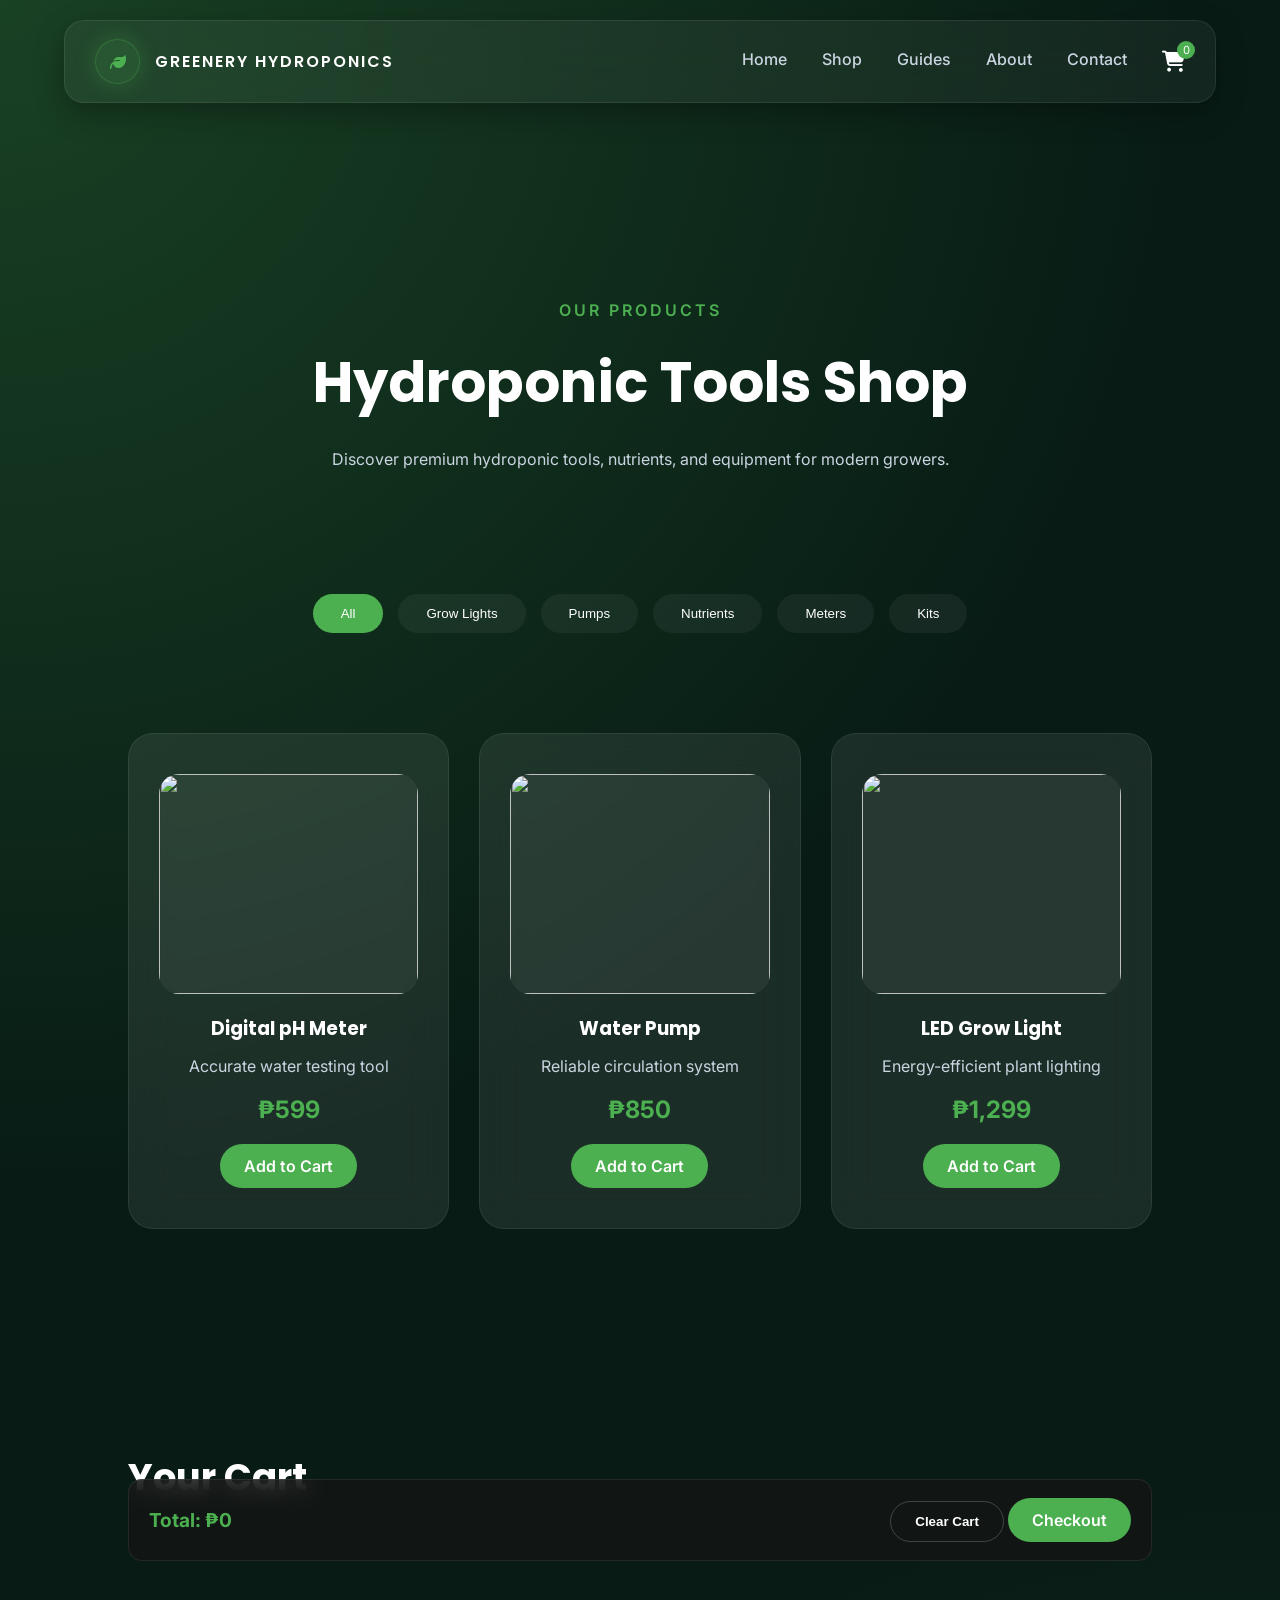
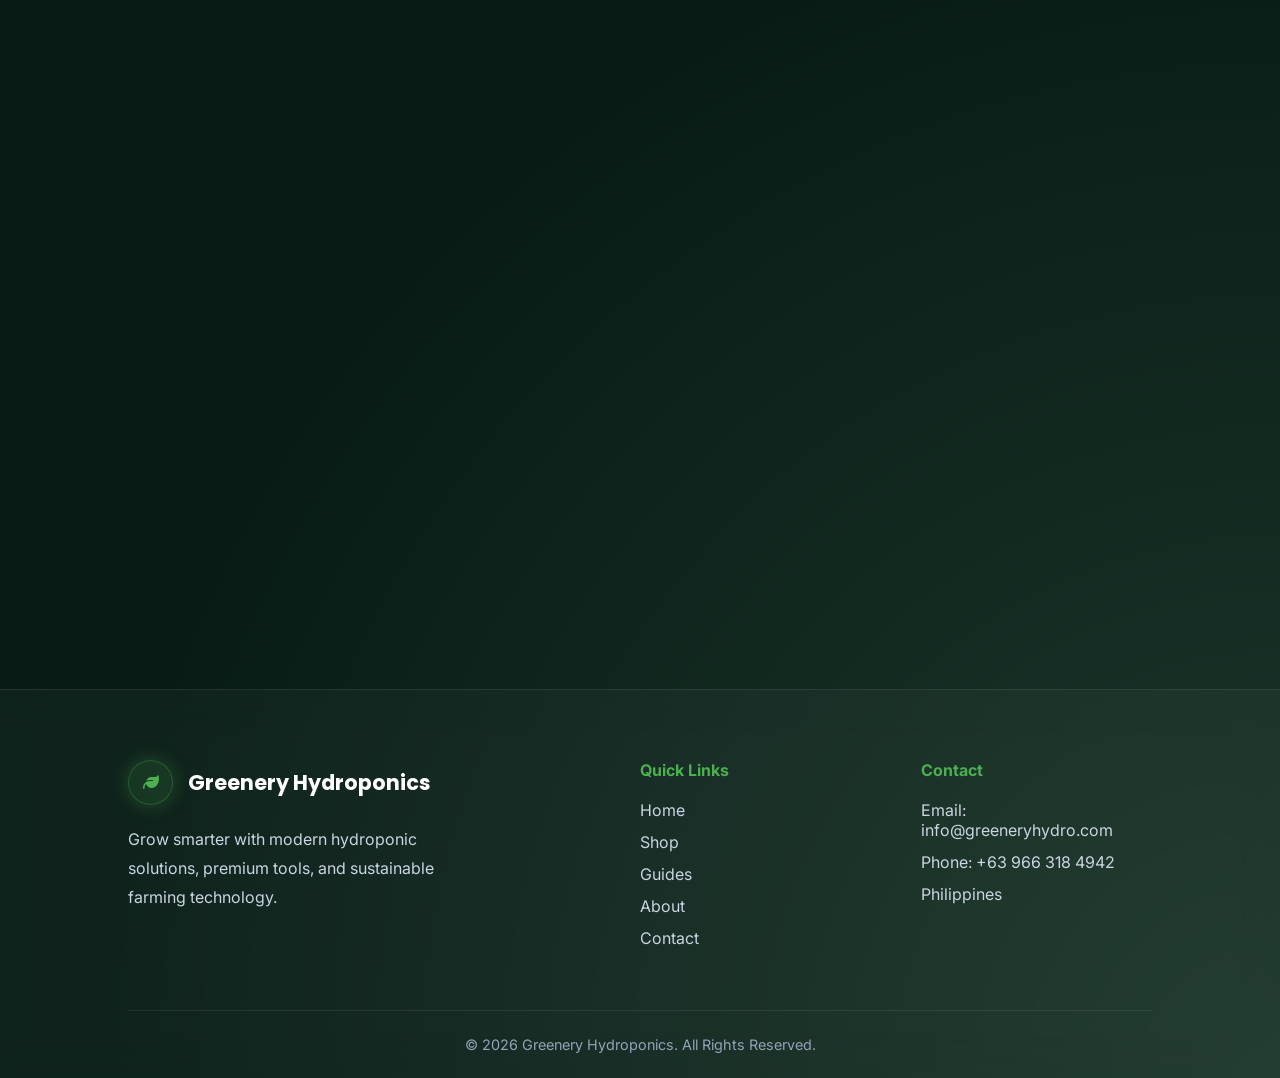
==== shop.html @ 19dedc5d "Add files via upload" ====
<!DOCTYPE html>
<html lang="en">
<head>
    <meta charset="UTF-8">
    <meta name="viewport" content="width=device-width, initial-scale=1.0">

    <title>Shop | Greenery Hydroponics</title>

    <!-- CSS FILES -->
    <link rel="stylesheet" href="css/variables.css">
    <link rel="stylesheet" href="css/reset.css">
    <link rel="stylesheet" href="css/style.css">
    <link rel="stylesheet" href="css/shop.css">
    <link rel="stylesheet" href="css/cart.css">


    <link rel="preconnect" href="https://fonts.googleapis.com">
    <link rel="preconnect" href="https://fonts.gstatic.com" crossorigin>
    <link href="https://fonts.googleapis.com/css2?family=Inter:wght@300;400;500;600&family=Poppins:wght@500;600;700&display=swap" rel="stylesheet">


    <!-- ICONS -->
    <link rel="stylesheet"href="https://cdnjs.cloudflare.com/ajax/libs/font-awesome/6.6.0/css/all.min.css">
</head>

<body>

    <!-- NAVBAR-->
    <header class="navbar">

        <div class="nav-logo">
          <span class="logo-icon">
            <i class="fa-solid fa-leaf"></i>
        </span>

        <span class="brand">
            GREENERY HYDROPONICS
        </span>
    </div>

    <nav>
      <ul class="nav-links">
        <li><a href="index.html">Home</a></li>
        <li><a href="shop.html">Shop</a></li>
        <li><a href="#">Guides</a></li>
        <li><a href="#">About</a></li>
        <li><a href="#">Contact</a></li>
        <div class="cart-icon">
            <i class="fa-solid fa-cart-shopping"></i>
            <span id="cart-count">0</span>
        </div>
    </ul>
</nav>

</header>

<!-- SHOP HERO -->
<section class="shop-hero">

    <div class="container">

        <span class="shop-tag">OUR PRODUCTS</span>

        <h1>Hydroponic Tools Shop</h1>

        <p>
            Discover premium hydroponic tools, nutrients,
            and equipment for modern growers.
        </p>

    </div>

</section>

<!-- FILTER -->
<section class="shop-filter">

    <button class="active">All</button>
    <button>Grow Lights</button>
    <button>Pumps</button>
    <button>Nutrients</button>
    <button>Meters</button>
    <button>Kits</button>

</section>

<!-- PRODUCTS -->
<section class="shop-products">

    <div class="product-grid">

        <!-- PRODUCT 1 -->
        <div class="product-card">
            <div class="product-image">
                <img src="C:\Users\My PC\Desktop\Hydroponics\image\ph_mter.jpg">
            </div>
            <h3>Digital pH Meter</h3>
            <p>Accurate water testing tool</p>
            <div class="price">₱599</div>
            <a href="#" class="btn btn-primary add-to-cart"
            data-name="Digital pH Meter"
            data-price="599">
            Add to Cart
        </a>
    </div>

    <!-- PRODUCT 2 -->
    <div class="product-card">
        <div class="product-image">
            <img src="C:\Users\My PC\Desktop\Hydroponics\image\pump.jpg">
        </div>
        <h3>Water Pump</h3>
        <p>Reliable circulation system</p>
        <div class="price">₱850</div>
        <a href="#" class="btn btn-primary add-to-cart"
        data-name="Water Pump"
        data-price="850">
        Add to Cart
    </a>
</div>

<!-- PRODUCT 3 -->
<div class="product-card">
    <div class="product-image">
        <img src="C:\Users\My PC\Desktop\Hydroponics\image\led.jpg">
    </div>
    <h3>LED Grow Light</h3>
    <p>Energy-efficient plant lighting</p>
    <div class="price">₱1,299</div>
    <a href="#" class="btn btn-primary add-to-cart"
    data-name="Led grow light"
    data-price="1299">
    Add to Cart
</a>

</div>
<!---- 3 items sa baba ---->
</div>

</section>

<section class="cart-section">

    <h2>Your Cart</h2>

    <div id="cart-items"></div>

    <div class="cart-summary">

    <h3>Total: ₱<span id="cart-total">0</span></h3>

    <div class="cart-actions">

        <button onclick="clearCart()" class="btn btn-outline">
            Clear Cart
        </button>

        <a href="checkout.html" class="btn btn-primary">
            Checkout
        </a>

    </div>

</div>
</section>

<script src="js/cart.js"></script>
<script>
 document.querySelectorAll(".add-to-cart").forEach(btn => {
    btn.addEventListener("click", function(e){
        e.preventDefault();

        let name = this.dataset.name;
        let price = this.dataset.price;

        // use central cart system
        addToCart(name, price);

        // popup AFTER update
        alert("Added to Cart!");
    });
});
</script>



</body>
<footer class="footer">

  <div class="footer-container">

    <div class="footer-brand">
      <div class="footer-logo">
        <span class="logo-icon">
          <i class="fa-solid fa-leaf"></i>
      </span>

      <h3>Greenery Hydroponics</h3>
  </div>

  <p>
    Grow smarter with modern hydroponic solutions,
    premium tools, and sustainable farming technology.
</p>
</div>

<div class="footer-links">
  <h4>Quick Links</h4>

  <a href="#">Home</a>
  <a href="#">Shop</a>
  <a href="#">Guides</a>
  <a href="#">About</a>
  <a href="#">Contact</a>
</div>

<div class="footer-contact">
  <h4>Contact</h4>

  <p>Email: info@greeneryhydro.com</p>
  <p>Phone: +63 966 318 4942</p>
  <p>Philippines</p>
</div>

</div>

<div class="footer-bottom">
    © 2026 Greenery Hydroponics. All Rights Reserved.
</div>

</footer>
</html>
---- css/style.css ----
/* RESET */
    *{
      margin:0;
      padding:0;
      box-sizing:border-box;
    }

    :root{
      --primary:#4CAF50;
      --accent:#95D5B2;
      --dark:#081C15;
      --card:rgba(255,255,255,0.08);
      --text:#ffffff;
      --text-light:#cbd5e1;
    }

/* BODY */
body{
  font-family:'Inter', sans-serif;
  background:
  radial-gradient(circle at top left,
    rgba(76,175,80,0.25),
    transparent 40%),

  radial-gradient(circle at bottom right,
    rgba(149,213,178,0.15),
    transparent 40%),

  #081C15;

  color:var(--text);
  overflow-x:hidden;

}

/* HERO */
.hero{
  min-height:100vh;
  display:flex;
  align-items:center;
  justify-content:center;
  text-align:center;
  padding:40px 20px;
  position:relative;
}

/* NAVBAR */

.navbar{
  position:fixed;
  top:20px;
  left:50%;
  transform:translateX(-50%);

  width:90%;
  max-width:1200px;

  display:flex;
  justify-content:space-between;
  align-items:center;

  padding:18px 30px;

  background:rgba(255,255,255,0.05);

  backdrop-filter:blur(20px);

  border:1px solid rgba(255,255,255,0.08);

  border-radius:20px;

  z-index:999;

  box-shadow:
  0 10px 30px rgba(0,0,0,0.3);
}

.nav-logo{
  display:flex;
  align-items:center;
  gap:15px;
}

.logo-icon{
  width:42px;
  height:42px;

  border-radius:50%;

  display:flex;
  align-items:center;
  justify-content:center;

  background:rgba(76,175,80,0.15);

  color:var(--primary);

  border:1px solid rgba(76,175,80,0.3);

  box-shadow:0 0 20px rgba(76,175,80,0.3);
}

.brand{
  font-family:'Poppins', sans-serif;
  font-weight:600;
  letter-spacing:2px;
  color:white;
}

.nav-links{
  display:flex;
  gap:35px;
  list-style:none;
}

.nav-links a{
  color:#cbd5e1;
  text-decoration:none;
  transition:0.3s;
  font-weight:500;
}

.nav-links a:hover{
  color:var(--primary);
}

@media(max-width:768px){

  .navbar{
    flex-direction:column;
    gap:20px;
    padding:20px;
  }

  .nav-links{
    gap:20px;
    flex-wrap:wrap;
    justify-content:center;
  }

  .brand{
    font-size:0.9rem;
  }

}
/* GLOW EFFECTS */
.hero::before{
  content:"";
  position:absolute;
  width:400px;
  height:400px;
  background:rgba(76,175,80,0.18);
  filter:blur(120px);
  top:-100px;
  left:-100px;
  z-index:0;
}

.hero::after{
  content:"";
  position:absolute;
  width:350px;
  height:350px;
  background:rgba(149,213,178,0.12);
  filter:blur(100px);
  bottom:-100px;
  right:-100px;
  z-index:0;
}

.logo{
  display:flex;
  align-items:center;
  justify-content:center;
  gap:15px;
  font-family:'Poppins', sans-serif;
  letter-spacing:4px;
  color:var(--accent);
}

.logo-icon{
  width:45px;
  height:45px;
  border-radius:50%;
  background:rgba(76,175,80,0.15);
  border:1px solid rgba(76,175,80,0.3);

  display:flex;
  align-items:center;
  justify-content:center;

  color:var(--primary);

  box-shadow:0 0 20px rgba(76,175,80,0.3);
}

/* CONTENT CARD */
.hero-content{
  position:relative;
  z-index:1;
  max-width:850px;
  padding:60px;
  border-radius:30px;

  background:rgba(255,255,255,0.05);

  backdrop-filter:blur(20px);

  border:1px solid rgba(255,255,255,0.1);

  box-shadow:
  0 20px 50px rgba(0,0,0,0.4);
}

/* LOGO */
.logo{
  font-family:'Poppins', sans-serif;
  font-size:1rem;
  letter-spacing:5px;
  color:var(--accent);
  margin-bottom:20px;
  text-transform:uppercase;
}

/* HEADING */
.hero h1{
  font-family:'Poppins', sans-serif;
  font-size:4rem;
  line-height:1.2;
  margin-bottom:25px;
}

.hero h1 span{
  color:var(--primary);
}

/* DESCRIPTION */
.hero p{
  font-size:1.1rem;
  line-height:1.8;
  color:var(--text-light);
  margin-bottom:40px;
}

/* SECTION TITLE */

.section-title{
  text-align:center;
  margin-bottom:60px;
}

.section-title span{
  color:var(--primary);
  letter-spacing:3px;
  font-size:.9rem;
  font-weight:600;
}

.section-title h2{
  font-family:'Poppins', sans-serif;
  font-size:2.7rem;
  margin:15px 0;
}

.section-title p{
  color:#cbd5e1;
  max-width:600px;
  margin:auto;
}

/* CATEGORIES */

.categories{
  padding:100px 10%;
}

.category-grid{
  display:grid;
  grid-template-columns:repeat(3,1fr);
  gap:30px;
}

.category-card{
  padding:40px 30px;

  background:rgba(255,255,255,0.05);

  border:1px solid rgba(255,255,255,0.08);

  border-radius:25px;

  backdrop-filter:blur(20px);

  transition:.3s;
}

.category-card:hover{
  transform:translateY(-10px);

  border-color:rgba(76,175,80,.4);

  box-shadow:
  0 20px 40px rgba(0,0,0,.3),
  0 0 30px rgba(76,175,80,.15);
}

.category-card i{
  font-size:2.5rem;
  color:var(--primary);
  margin-bottom:25px;
}

.category-card h3{
  font-family:'Poppins', sans-serif;
  margin-bottom:15px;
}

.category-card p{
  color:#cbd5e1;
  line-height:1.7;
}

/* BUTTONS */
.hero-buttons{
  display:flex;
  justify-content:center;
  gap:20px;
  flex-wrap:wrap;
}

.btn{
  padding:16px 38px;
  border-radius:50px;
  text-decoration:none;
  font-weight:600;
  transition:0.3s;
}

/* PRODUCTS */

.products{
  padding:100px 10%;
}

.product-grid{
  display:grid;
  grid-template-columns:repeat(3,1fr);
  gap:30px;
}

.product-card{
  background:rgba(255,255,255,0.05);

  border:1px solid rgba(255,255,255,0.08);

  border-radius:30px;

  padding:40px 30px;

  text-align:center;

  backdrop-filter:blur(20px);

  transition:.3s;
}

.product-card:hover{
  transform:translateY(-10px);

  box-shadow:
  0 20px 40px rgba(0,0,0,.3),
  0 0 30px rgba(76,175,80,.2);

  border-color:rgba(76,175,80,.4);
}

.product-icon{
  width:80px;
  height:80px;

  margin:auto;

  display:flex;
  align-items:center;
  justify-content:center;

  border-radius:50%;

  background:rgba(76,175,80,.1);

  color:var(--primary);

  font-size:2rem;

  margin-bottom:25px;
}

.product-card h3{
  font-family:'Poppins', sans-serif;
  margin-bottom:15px;
}

.product-card p{
  color:#cbd5e1;
  line-height:1.7;
  margin-bottom:25px;
}

.price{
  color:var(--primary);

  font-size:1.8rem;

  font-weight:700;

  margin-bottom:25px;
}

.product-btn{
  display:inline-block;

  padding:12px 30px;

  border-radius:50px;

  background:var(--primary);

  color:#fff;

  text-decoration:none;

  transition:.3s;
}

.product-btn:hover{
  transform:translateY(-3px);

  box-shadow:0 0 20px rgba(76,175,80,.4);
}
/* WHY US */

.why-us{
  padding:100px 10%;
}

.why-grid{
  display:grid;
  grid-template-columns:repeat(4,1fr);
  gap:25px;
}

.why-card{
  text-align:center;

  padding:40px 30px;

  border-radius:25px;

  background:rgba(255,255,255,0.05);

  border:1px solid rgba(255,255,255,0.08);

  backdrop-filter:blur(20px);

  transition:0.3s;
}

.why-card:hover{
  transform:translateY(-10px);

  border-color:rgba(76,175,80,0.4);

  box-shadow:
  0 20px 40px rgba(0,0,0,0.3),
  0 0 25px rgba(76,175,80,0.15);
}

.why-card i{
  font-size:2.8rem;

  color:var(--primary);

  margin-bottom:25px;
}

.why-card h3{
  font-family:'Poppins', sans-serif;

  margin-bottom:15px;
}

.why-card p{
  color:#cbd5e1;

  line-height:1.7;
}

/* STATS */

.stats{
  padding:100px 10%;
}

.stats-container{
  display:grid;
  grid-template-columns:repeat(4,1fr);
  gap:30px;
}

.stat-box{
  text-align:center;

  padding:45px 25px;

  border-radius:30px;

  background:linear-gradient(
    145deg,
    rgba(255,255,255,0.06),
    rgba(255,255,255,0.03)
  );

  border:1px solid rgba(255,255,255,0.08);

  backdrop-filter:blur(20px);

  transition:0.3s;
}

.stat-box:hover{
  transform:translateY(-10px);

  box-shadow:
  0 20px 40px rgba(0,0,0,0.3),
  0 0 30px rgba(76,175,80,0.2);

  border-color:rgba(76,175,80,0.4);
}

.stat-box h2{
  font-family:'Poppins', sans-serif;

  font-size:3rem;

  color:var(--primary);

  margin-bottom:15px;
}

.stat-box p{
  color:#cbd5e1;

  font-size:1rem;

  letter-spacing:1px;
}
/* PRIMARY */
.primary{
  background:var(--primary);
  color:white;
  box-shadow:0 0 30px rgba(76,175,80,0.4);
}

.primary:hover{
  transform:translateY(-4px);
  box-shadow:0 0 40px rgba(76,175,80,0.7);
}

/* SECONDARY */
.secondary{
  border:1px solid rgba(255,255,255,0.2);
  color:white;
  background:rgba(255,255,255,0.05);
}

.secondary:hover{
  background:rgba(255,255,255,0.1);
  transform:translateY(-4px);
}

/* FOOTER */

.footer{
  margin-top:100px;
  padding:70px 10% 25px;

  background:rgba(255,255,255,0.03);

  border-top:1px solid rgba(255,255,255,0.08);

  backdrop-filter:blur(20px);
}

.footer-container{
  display:grid;
  grid-template-columns:2fr 1fr 1fr;
  gap:50px;
}

.footer-logo{
  display:flex;
  align-items:center;
  gap:15px;
  margin-bottom:20px;
}

.footer-logo h3{
  font-family:'Poppins', sans-serif;
  font-size:1.3rem;
}

.footer-brand p{
  color:#cbd5e1;
  line-height:1.8;
  max-width:350px;
}

.footer h4{
  margin-bottom:20px;
  color:var(--primary);
}

.footer-links{
  display:flex;
  flex-direction:column;
}

.footer-links a{
  text-decoration:none;
  color:#cbd5e1;
  margin-bottom:12px;
  transition:0.3s;
}

.footer-links a:hover{
  color:var(--primary);
  padding-left:8px;
}

.footer-contact p{
  color:#cbd5e1;
  margin-bottom:12px;
}

.footer-bottom{
  margin-top:50px;
  padding-top:25px;

  border-top:1px solid rgba(255,255,255,0.08);

  text-align:center;

  color:#94a3b8;
  font-size:0.9rem;
}
/* MOBILE */
@media(max-width:768px){

  .hero-content{
    padding:40px 25px;
  }

  .hero h1{
    font-size:2.5rem;
  }

  .hero p{
    font-size:1rem;
  }
  .category-grid{
    grid-template-columns:1fr;
  }
}

.showcase{
    padding:100px 10%;
}

.showcase-container{
    display:grid;
    grid-template-columns:1fr 1fr;
    gap:40px;
    align-items:center;

    background:rgba(255,255,255,0.03);
    border:1px solid rgba(255,255,255,0.08);
    border-radius:20px;

    padding:40px;
    backdrop-filter:blur(15px);
}

.showcase-image img{
    width:100%;
    border-radius:15px;
    object-fit:cover;
}

.showcase-text span{
    color:var(--primary);
    font-weight:600;
    letter-spacing:2px;
    font-size:0.8rem;
}

.showcase-text h2{
    font-family:'Poppins', sans-serif;
    font-size:2rem;
    margin:10px 0;
}

.showcase-text p{
    color:var(--text-light);
    margin-bottom:20px;
}

/* MOBILE */
@media(max-width:768px){
    .showcase-container{
        grid-template-columns:1fr;
        text-align:center;
    }
}
---- css/shop.css ----
/* SHOP HERO */

.shop-hero{
    padding:180px 10% 80px;
    text-align:center;
}

.shop-tag{
    color:var(--primary);
    letter-spacing:3px;
    font-weight:600;
}

.shop-hero h1{
    font-size:3.5rem;
    margin:20px 0;
    font-family:'Poppins', sans-serif;
}

.shop-hero p{
    max-width:700px;
    margin:auto;
    color:var(--text-light);
    line-height:1.8;
}

/* FILTER */

.shop-filter{
    display:flex;
    justify-content:center;
    flex-wrap:wrap;
    gap:15px;
    padding:40px 10%;
}

.shop-filter button{
    padding:12px 28px;
    border:none;
    border-radius:50px;
    background:rgba(255,255,255,0.05);
    color:white;
    cursor:pointer;
    transition:.3s;
}

.shop-filter button.active,
.shop-filter button:hover{
    background:var(--primary);
}

/* PRODUCTS */

.shop-products{
    padding:60px 10%;
}

.product-grid{
    display:grid;
    grid-template-columns:repeat(3,1fr);
    gap:30px;
}

.product-card{
    background:var(--card);
    padding:40px 30px;
    border-radius:25px;
    text-align:center;
    border:1px solid rgba(255,255,255,0.08);
    transition:.3s;
}

.product-card:hover{
    transform:translateY(-10px);
    border-color:rgba(76,175,80,0.4);
}

.product-card i{
    font-size:2.5rem;
    color:var(--primary);
    margin-bottom:20px;
}

.product-card h3{
    font-family:'Poppins', sans-serif;
    margin-bottom:10px;
}

.product-card p{
    color:var(--text-light);
    margin-bottom:15px;
}

.price{
    font-size:1.5rem;
    color:var(--primary);
    margin-bottom:20px;
}

/* BUTTON REUSE */
.btn{
    display:inline-block;
    padding:12px 28px;
    border-radius:50px;
    text-decoration:none;
    transition:.3s;
}

.btn-primary{
    background:var(--primary);
    color:white;
}

.btn-primary:hover{
    transform:translateY(-3px);
}
/* PRODUCT IMAGE */

.product-image{
    width:100%;
    height:220px;
    border-radius:20px;
    overflow:hidden;
    margin-bottom:20px;
    background:rgba(255,255,255,0.05);
}

.product-image img{
    width:100%;
    height:100%;
    object-fit:cover;
    transition:.4s;
}

.product-card:hover .product-image img{
    transform:scale(1.08);
}

.cart-icon{
    position:relative;
    color:white;
    font-size:1.3rem;
    cursor:pointer;
}

.cart-icon span{
    position:absolute;
    top:-8px;
    right:-10px;

    background:var(--primary);
    color:white;

    width:18px;
    height:18px;

    display:flex;
    align-items:center;
    justify-content:center;

    border-radius:50%;
    font-size:0.7rem;
}

#cart-count{
    transition:0.2s;
}

body{
    padding-top:120px;
}
---- css/cart.css ----
/* CART PAGE CLEAN VERSION */

.cart-section{
    padding:160px 10%;
    min-height:100vh;
}

/* TITLE */
.cart-section h2{
    font-family:'Poppins', sans-serif;
    font-size:2.3rem;
    margin-bottom:8px;
}

.cart-section p{
    color:var(--text-light);
    margin-bottom:30px;
}

/* ITEMS */
#cart-items{
    display:flex;
    flex-direction:column;
    gap:12px;
}

/* ITEM CARD */
.cart-item{
    display:flex;
    align-items:center;
    justify-content:space-between;

    padding:16px 18px;

    background:rgba(255,255,255,0.05);
    border:1px solid rgba(255,255,255,0.08);
    border-radius:12px;

    transition:0.25s;
}

.cart-item:hover{
    transform:translateY(-2px);
    border-color:rgba(76,175,80,0.4);
}

/* TEXT */
.cart-item div{
    display:flex;
    flex-direction:column;
    gap:3px;
}

.cart-item h4{
    font-size:0.95rem;
    margin:0;
}

.cart-item p{
    color:var(--primary);
    font-weight:600;
    margin:0;
}

/* DELETE */
.cart-item button{
    background:transparent;
    border:none;
    color:#ff4d4d;
    cursor:pointer;
    font-size:1.1rem;
}

/* SUMMARY */
.cart-summary{
    position:sticky;
    bottom:20px;

    margin-top:30px;
    padding:18px 20px;

    background:rgba(20,20,20,0.8);
    backdrop-filter:blur(10px);

    border:1px solid rgba(255,255,255,0.08);
    border-radius:14px;

    display:flex;
    align-items:center;
    justify-content:space-between;
}

.cart-summary h3{
    margin:0;
    font-size:1.2rem;
    color:var(--primary);
}

.empty-cart{
    text-align:center;
    padding:50px;
    opacity:0.6;
}

/* BUTTONS */
.btn{
    padding:12px 24px;
    border-radius:30px;
    text-decoration:none;
    font-weight:600;
}

.btn-primary{
    background:var(--primary);
    color:white;
}

.btn-outline{
    border:1px solid rgba(255,255,255,0.2);
    color:white;
    background:transparent;
    margin-left:8px;
}

/* MOBILE */
@media(max-width:768px){
    .cart-section{
        padding:120px 6%;
    }

    .cart-item{
        flex-direction:column;
        align-items:flex-start;
        gap:8px;
    }
}
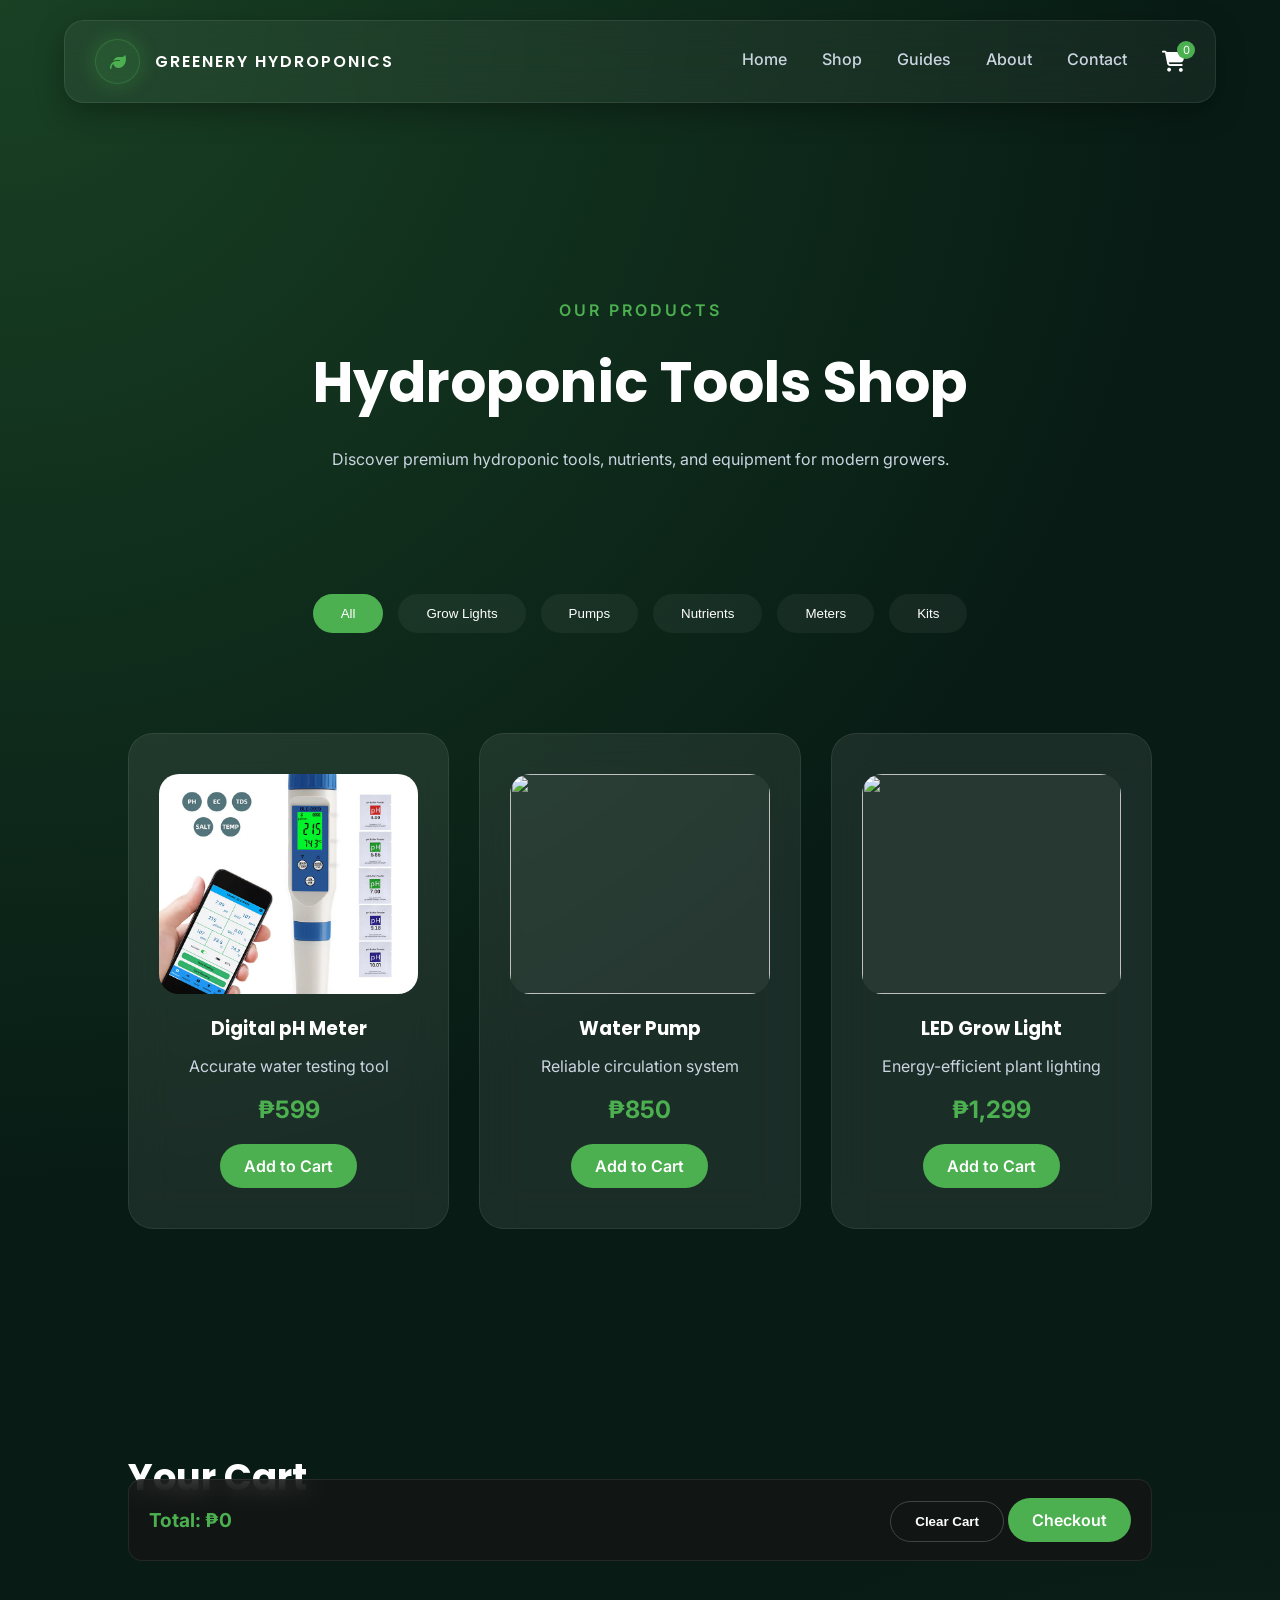
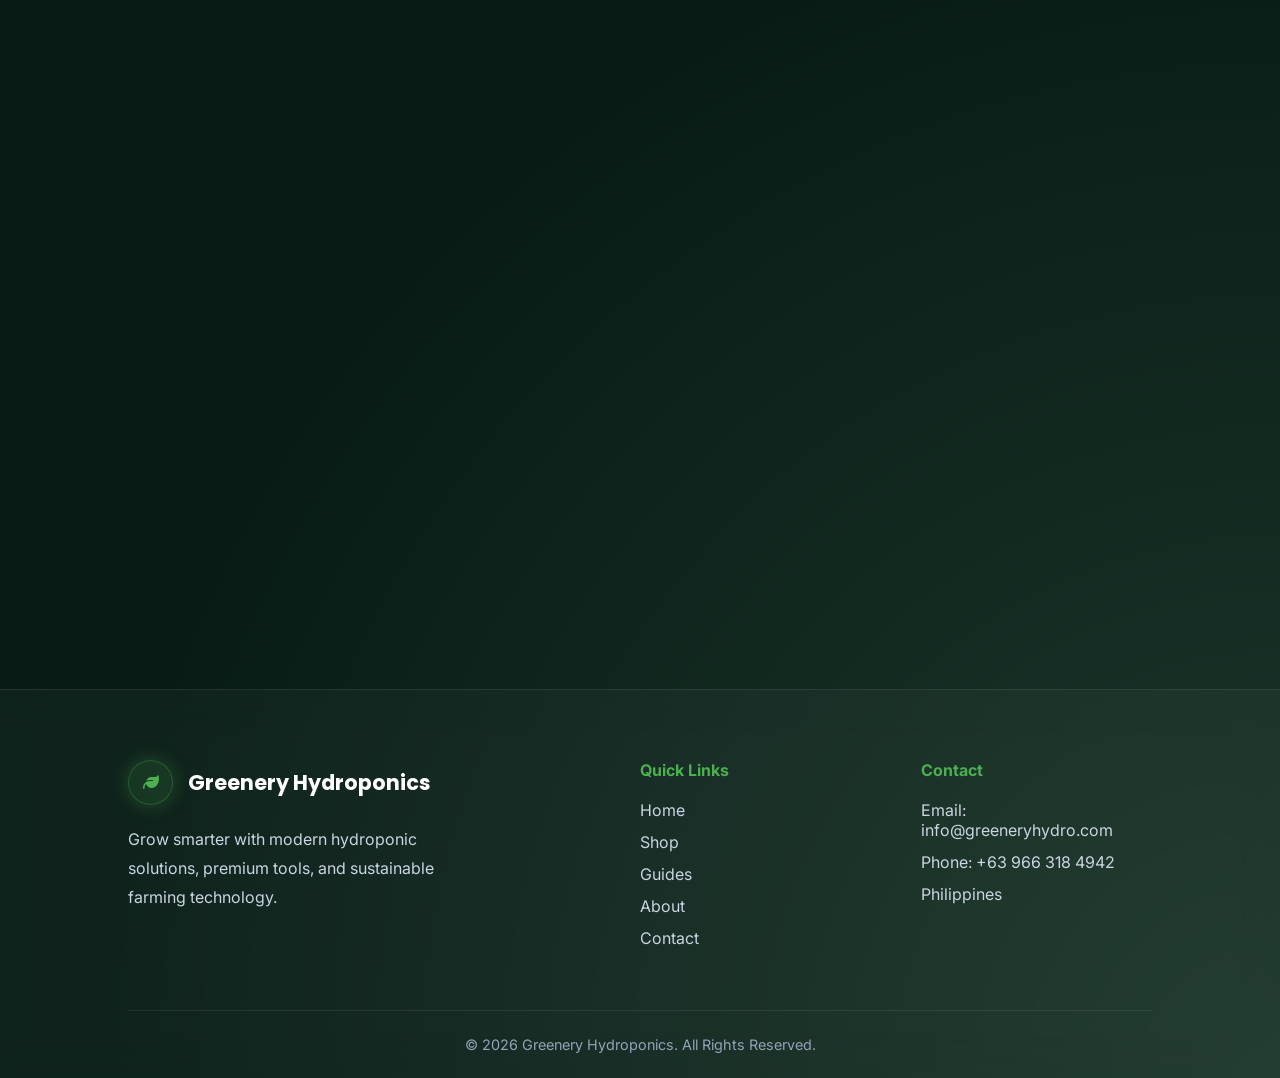
==== commit fa0ffea3: "Fix HTML structure and update image paths" ====
--- a/shop.html
+++ b/shop.html
@@ -12,13 +12,9 @@
     <link rel="stylesheet" href="css/style.css">
     <link rel="stylesheet" href="css/shop.css">
     <link rel="stylesheet" href="css/cart.css">
-
-
     <link rel="preconnect" href="https://fonts.googleapis.com">
     <link rel="preconnect" href="https://fonts.gstatic.com" crossorigin>
     <link href="https://fonts.googleapis.com/css2?family=Inter:wght@300;400;500;600&family=Poppins:wght@500;600;700&display=swap" rel="stylesheet">
-
-
     <!-- ICONS -->
     <link rel="stylesheet"href="https://cdnjs.cloudflare.com/ajax/libs/font-awesome/6.6.0/css/all.min.css">
 </head>
@@ -92,7 +88,7 @@
         <!-- PRODUCT 1 -->
         <div class="product-card">
             <div class="product-image">
-                <img src="C:\Users\My PC\Desktop\Hydroponics\image\ph_mter.jpg">
+                <img src="image\ph_mter.jpg">
             </div>
             <h3>Digital pH Meter</h3>
             <p>Accurate water testing tool</p>
@@ -229,4 +225,4 @@
 </div>
 
 </footer>
-</html>+</html>
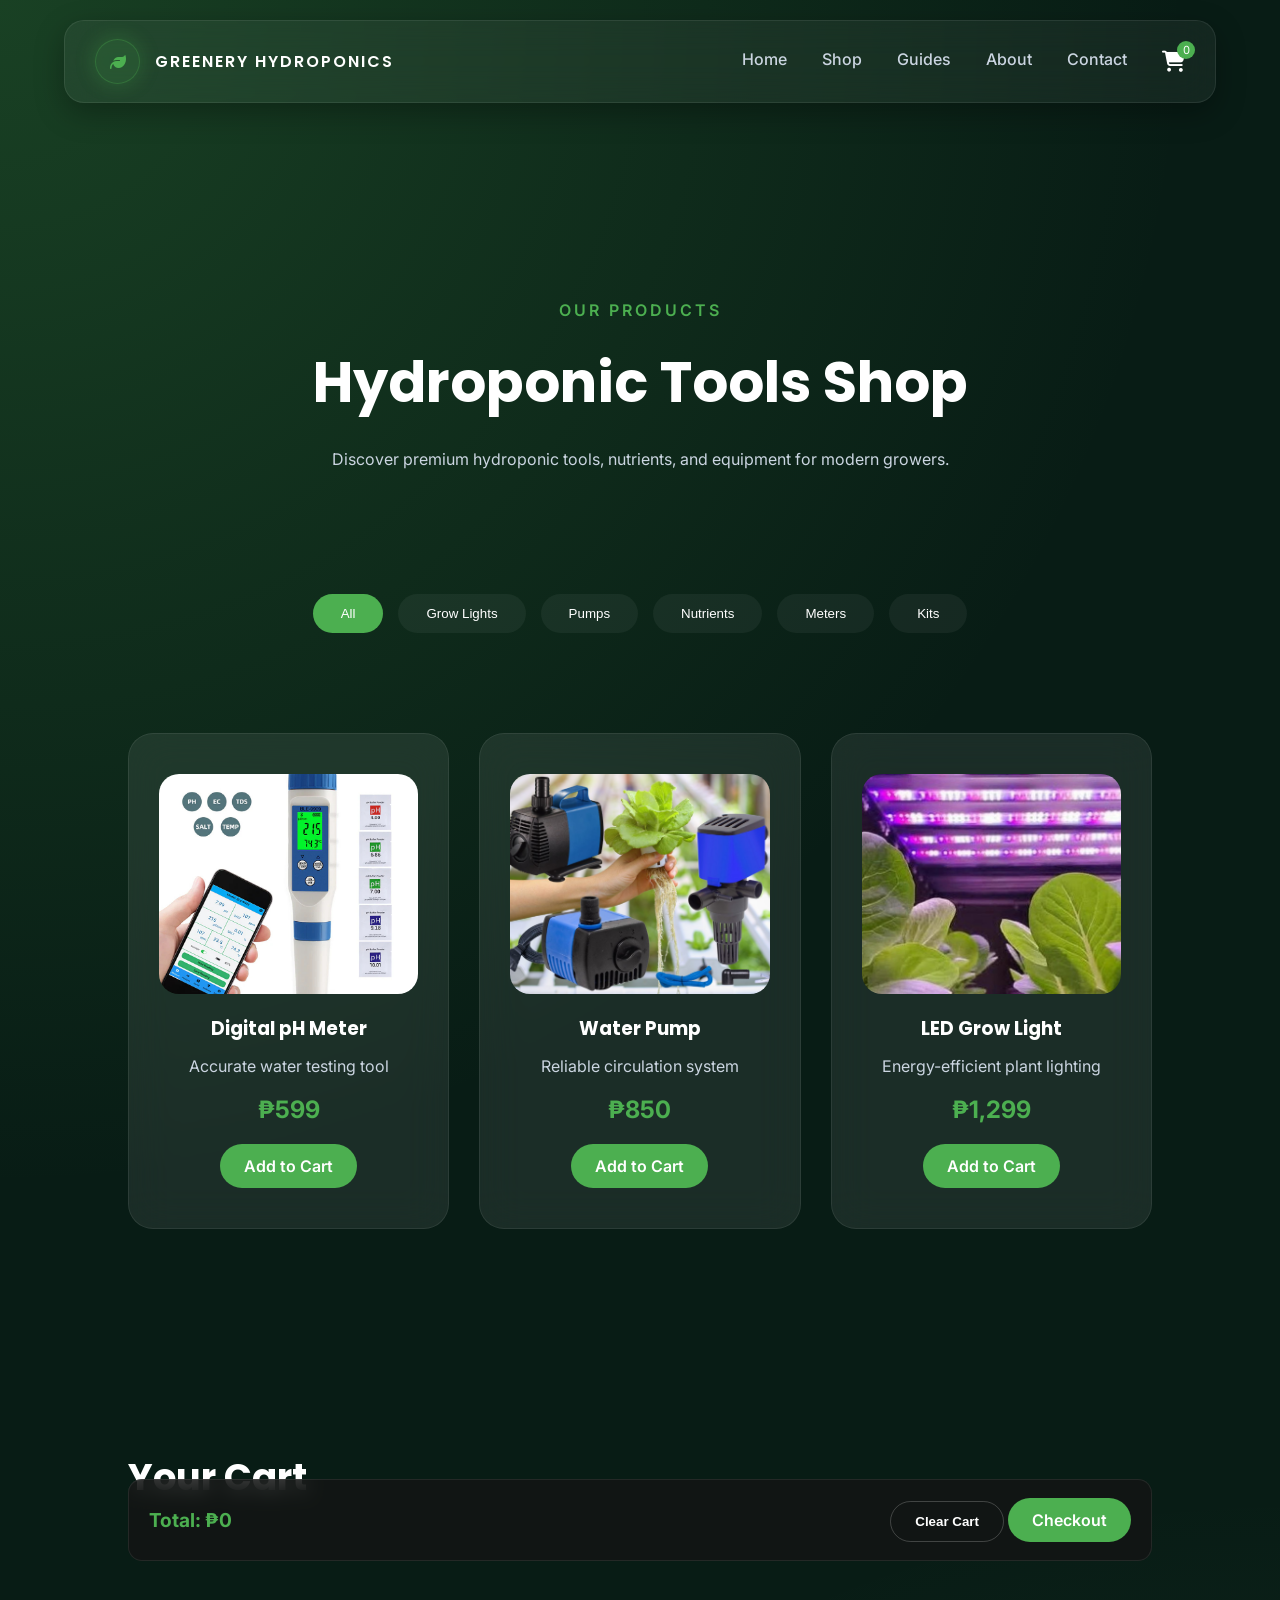
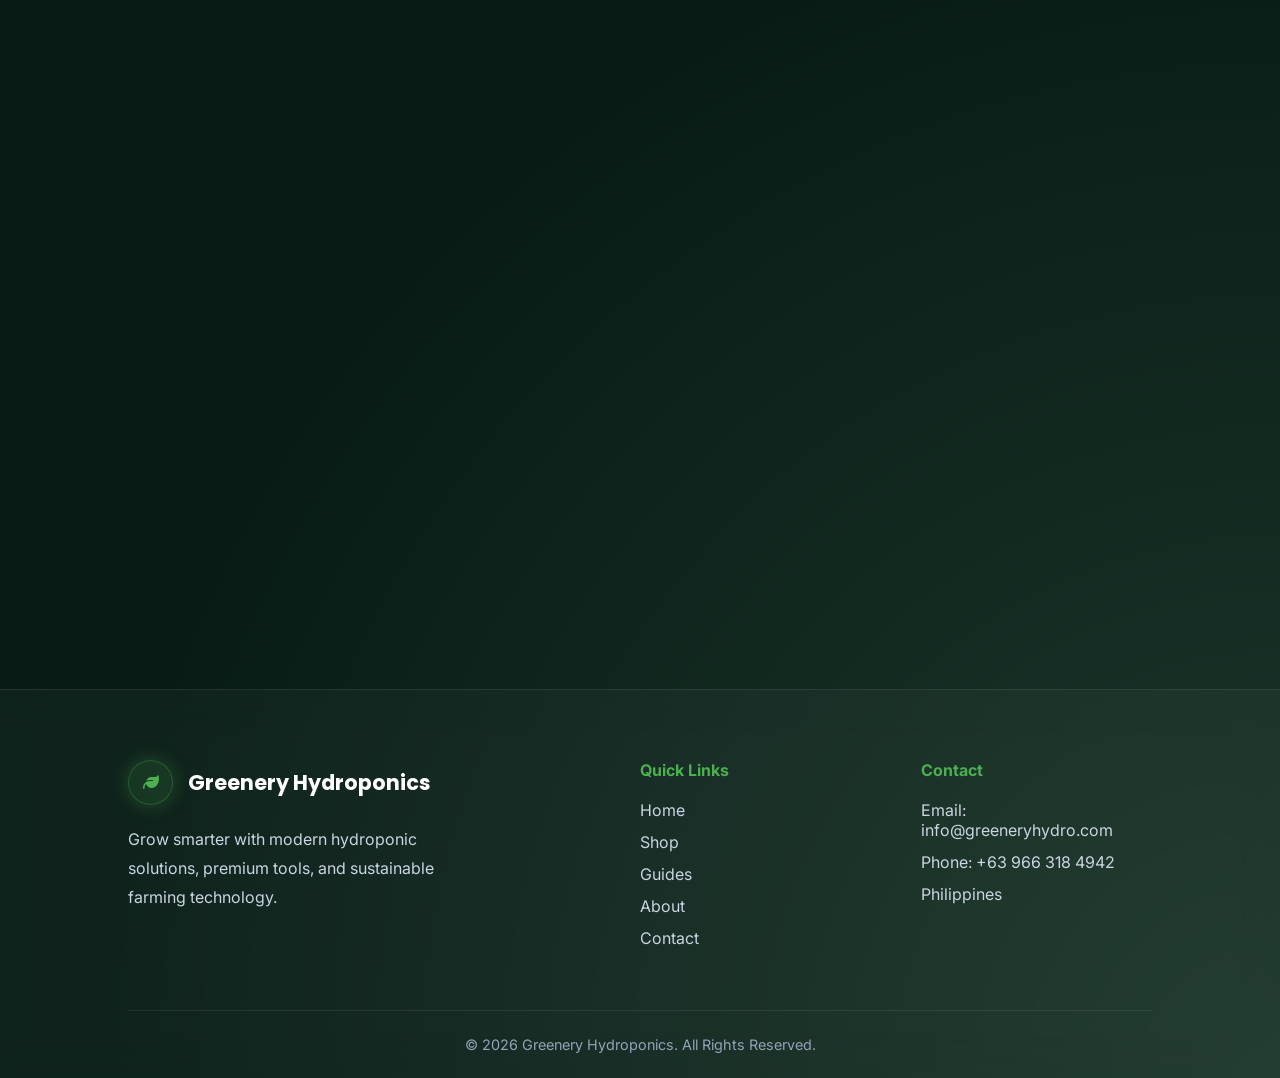
==== commit 840300e9: "Fix HTML structure and update image paths" ====
--- a/shop.html
+++ b/shop.html
@@ -103,7 +103,7 @@
     <!-- PRODUCT 2 -->
     <div class="product-card">
         <div class="product-image">
-            <img src="C:\Users\My PC\Desktop\Hydroponics\image\pump.jpg">
+            <img src="image\pump.jpg">
         </div>
         <h3>Water Pump</h3>
         <p>Reliable circulation system</p>
@@ -118,7 +118,7 @@
 <!-- PRODUCT 3 -->
 <div class="product-card">
     <div class="product-image">
-        <img src="C:\Users\My PC\Desktop\Hydroponics\image\led.jpg">
+        <img src="image\led.jpg">
     </div>
     <h3>LED Grow Light</h3>
     <p>Energy-efficient plant lighting</p>
